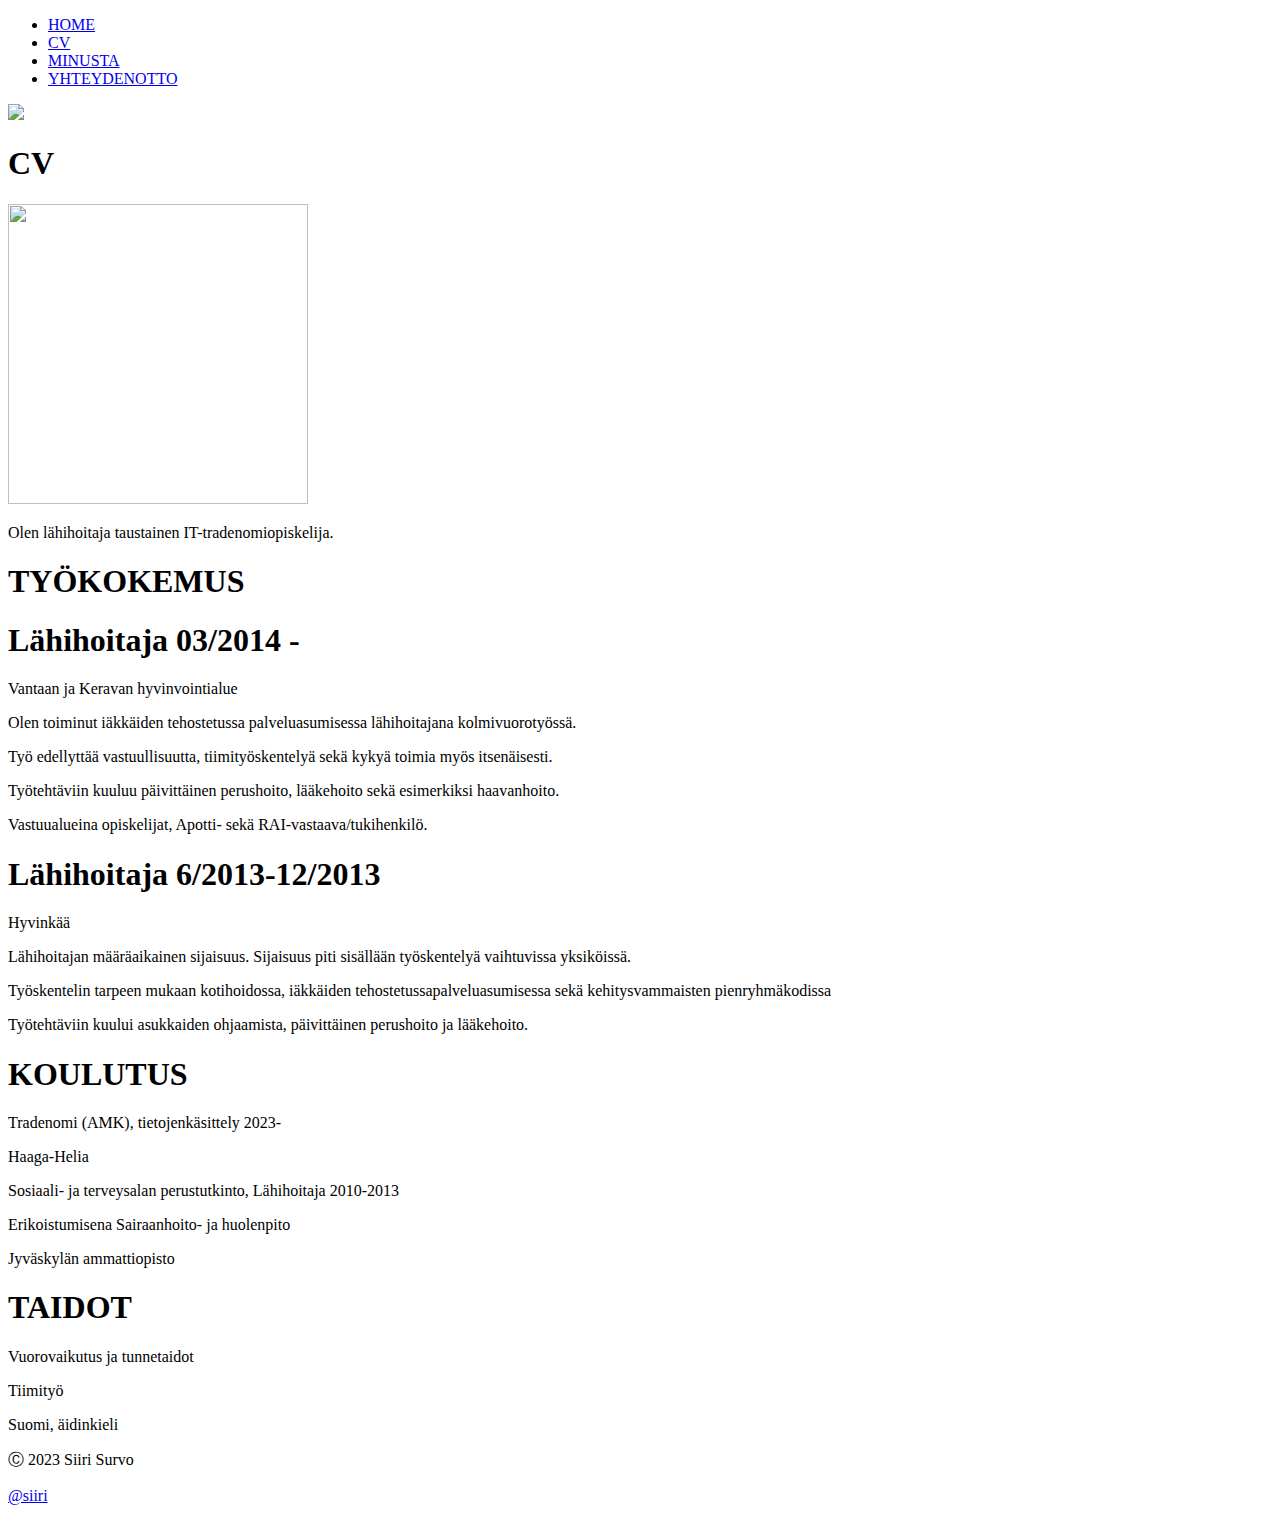
==== cv1.html @ 407fb148 "Add files via upload" ====
<!DOCTYPE html>
<html>
<head>
<title>CV</title>
<meta charset="UTF-8">
<link rel="stylesheet" href="style.css">
</head>
 <body>
  <nav>
    <ul>
      <li><a href="index.html">HOME</a></li>
      <li><a class="active" href="#cv1.html">CV</a></li>
      <li><a href="minusta1.html">MINUSTA</a></li>
      <li><a href="yo.html">YHTEYDENOTTO</a></li>
    </ul>
   </nav>     
   <header>
    <img src="tausta.JPG">
  </header>
    
    <h1>CV</h1>
<section>
<img src="omakuva.JPG"style="width:300px;height:300px;">
</section>
<section>
  <p>Olen lähihoitaja taustainen IT-tradenomiopiskelija.</p>

<h1>TYÖKOKEMUS</h1>
    <div class="section row">
      <div class="column">
        <h1>Lähihoitaja 03/2014 -</h1>
        <p>Vantaan ja Keravan hyvinvointialue</p>
        <p>
          Olen toiminut iäkkäiden tehostetussa palveluasumisessa lähihoitajana kolmivuorotyössä.</p>
          <p> Työ edellyttää vastuullisuutta, tiimityöskentelyä sekä kykyä toimia myös itsenäisesti. </p>
          <p>Työtehtäviin kuuluu päivittäinen perushoito, lääkehoito sekä esimerkiksi haavanhoito. </p>
          <p>Vastuualueina opiskelijat, Apotti- sekä RAI-vastaava/tukihenkilö.</p></div>
      <div class="column"> <h1>Lähihoitaja  6/2013-12/2013</h1>
        <p>Hyvinkää</p>
        <p>Lähihoitajan määräaikainen sijaisuus. Sijaisuus piti sisällään työskentelyä vaihtuvissa yksiköissä. </p>
        <p>Työskentelin tarpeen mukaan kotihoidossa, iäkkäiden tehostetussapalveluasumisessa sekä kehitysvammaisten pienryhmäkodissa</p>
        <p>Työtehtäviin kuului asukkaiden ohjaamista, päivittäinen perushoito ja lääkehoito.</p></div>
    </div>
<h1>KOULUTUS</h1>

    <p>Tradenomi (AMK), tietojenkäsittely 2023-</p>
    <p>Haaga-Helia</p>

    <p>Sosiaali- ja terveysalan perustutkinto, Lähihoitaja 2010-2013</p>
    <p>Erikoistumisena Sairaanhoito- ja huolenpito</p>
    <p>Jyväskylän ammattiopisto</p>

    <h1>TAIDOT</h1>
    <p>Vuorovaikutus ja tunnetaidot</p>
    <p>Tiimityö</p>
    <p>Suomi, äidinkieli</p>
  

</section>
   
    
   
<footer class="footer">
  <p>Ⓒ 2023 Siiri Survo</p>
  <p><a href="mailto:siiri.survo@hotmail.com">@siiri</a></p>
</footer>

</body>
</html>
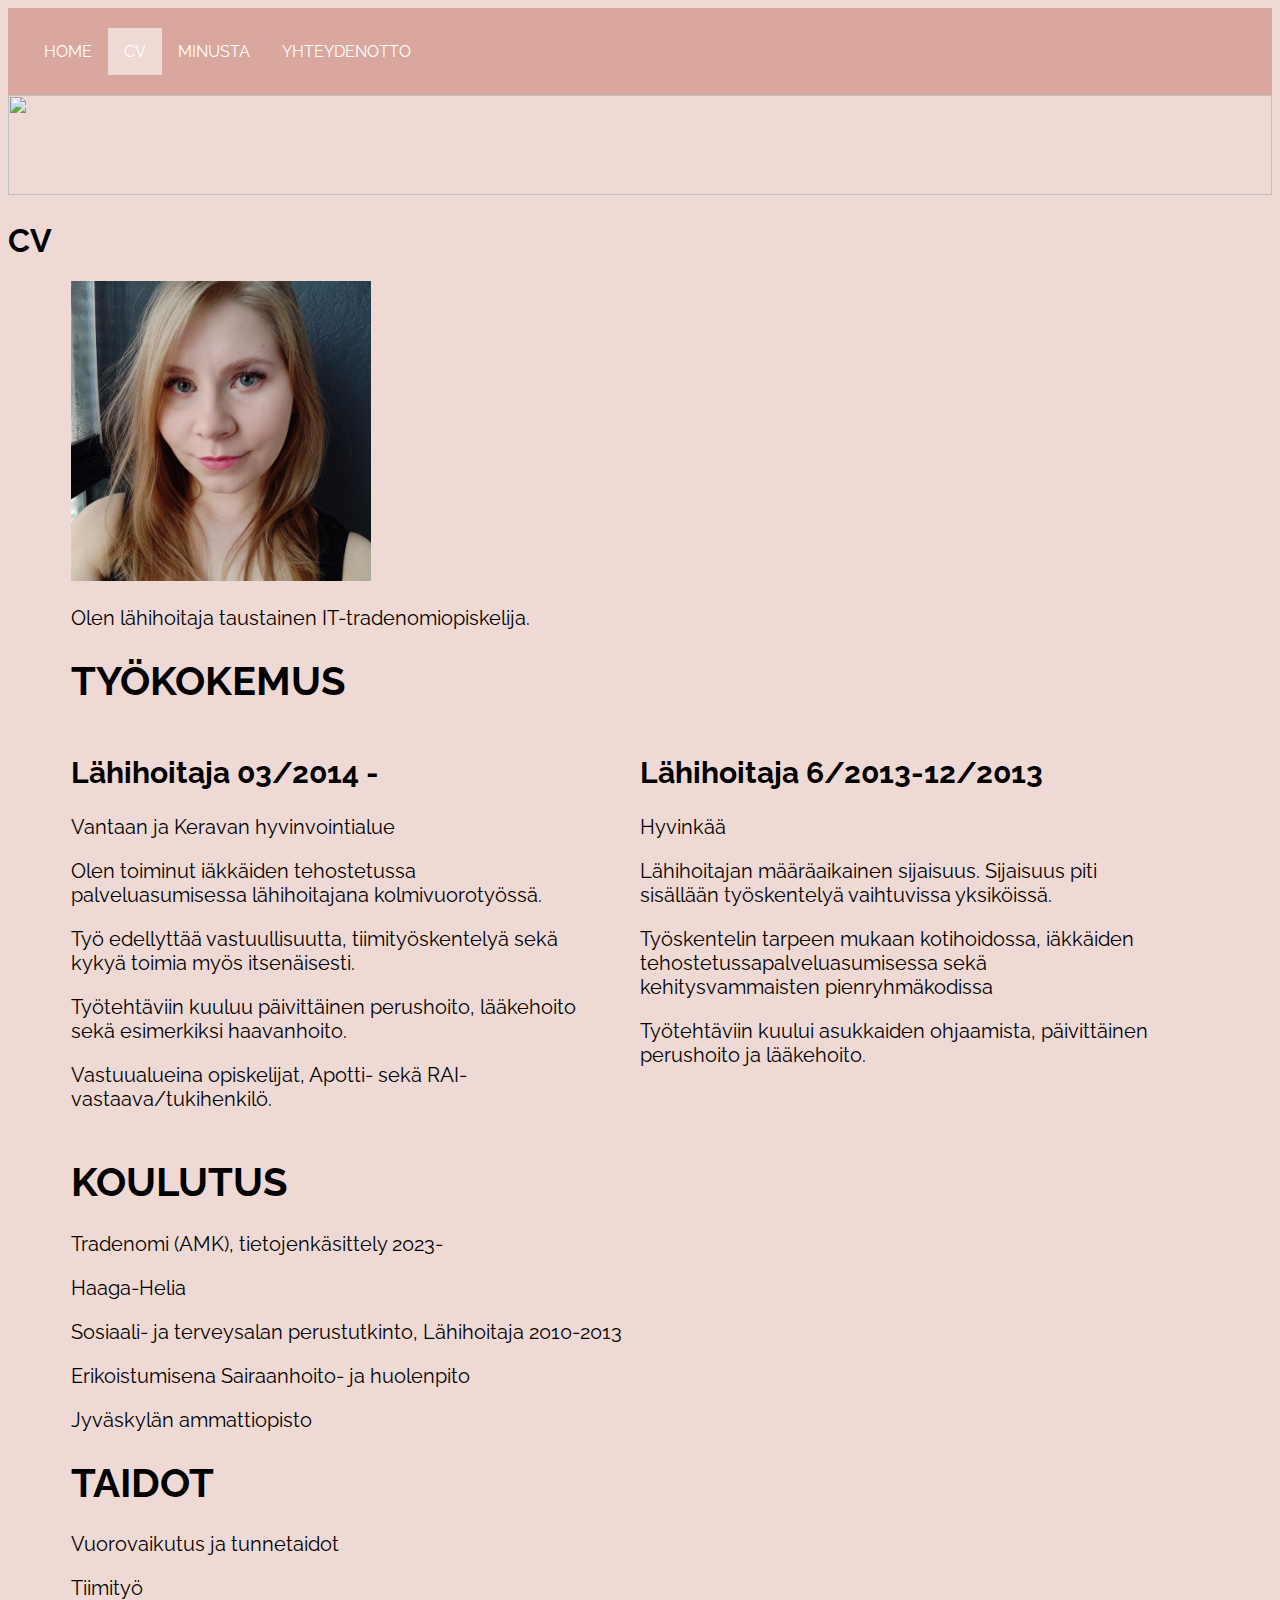
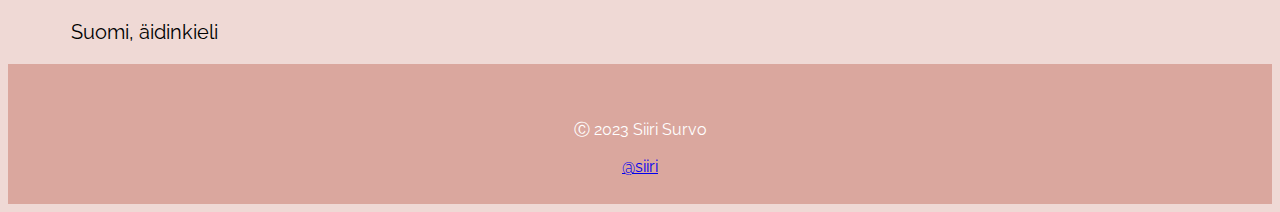
==== commit 15e66d4e: "Add files via upload" ====
--- a/cv1.html
+++ b/cv1.html
@@ -1,5 +1,4 @@
 <!DOCTYPE html>
-<html>
 <head>
 <title>CV</title>
 <meta charset="UTF-8">
@@ -15,33 +14,34 @@
     </ul>
    </nav>     
    <header>
-    <img src="tausta.JPG">
+    <img src="tausta.jpg">
   </header>
     
     <h1>CV</h1>
 <section>
-<img src="omakuva.JPG"style="width:300px;height:300px;">
+<img src="omakuva.jpg" style="width:300px;height:300px;">
 </section>
 <section>
   <p>Olen lähihoitaja taustainen IT-tradenomiopiskelija.</p>
 
-<h1>TYÖKOKEMUS</h1>
+    <h1>TYÖKOKEMUS</h1>
     <div class="section row">
       <div class="column">
-        <h1>Lähihoitaja 03/2014 -</h1>
+        <h2>Lähihoitaja 03/2014 -</h2>
         <p>Vantaan ja Keravan hyvinvointialue</p>
         <p>
           Olen toiminut iäkkäiden tehostetussa palveluasumisessa lähihoitajana kolmivuorotyössä.</p>
           <p> Työ edellyttää vastuullisuutta, tiimityöskentelyä sekä kykyä toimia myös itsenäisesti. </p>
           <p>Työtehtäviin kuuluu päivittäinen perushoito, lääkehoito sekä esimerkiksi haavanhoito. </p>
           <p>Vastuualueina opiskelijat, Apotti- sekä RAI-vastaava/tukihenkilö.</p></div>
-      <div class="column"> <h1>Lähihoitaja  6/2013-12/2013</h1>
+      <div class="column"> <h2>Lähihoitaja  6/2013-12/2013</h2>
         <p>Hyvinkää</p>
         <p>Lähihoitajan määräaikainen sijaisuus. Sijaisuus piti sisällään työskentelyä vaihtuvissa yksiköissä. </p>
         <p>Työskentelin tarpeen mukaan kotihoidossa, iäkkäiden tehostetussapalveluasumisessa sekä kehitysvammaisten pienryhmäkodissa</p>
         <p>Työtehtäviin kuului asukkaiden ohjaamista, päivittäinen perushoito ja lääkehoito.</p></div>
     </div>
-<h1>KOULUTUS</h1>
+
+    <h1>KOULUTUS</h1>
 
     <p>Tradenomi (AMK), tietojenkäsittely 2023-</p>
     <p>Haaga-Helia</p>
--- a/style.css
+++ b/style.css
@@ -0,0 +1,158 @@
+
+@import url('https://fonts.googleapis.com/css2?family=Raleway:wght@300;500&display=swap');
+
+
+header img{
+  width: 100%;
+  background-image:image"kuva/tausta.jpg";
+  height: 100px;
+  
+
+
+}
+
+
+html, body{
+  font-family: 'Raleway';
+  background-color: #efd9d5;
+}
+
+ul {
+  list-style-type: none;
+  margin: 0;
+  padding: 20px;
+  overflow: hidden;
+  background-color: #daa79e;
+}
+
+li {
+  float:left;
+}
+
+li a {
+  display: block;
+  color: white;
+  text-align: center;
+  padding: 14px 16px;
+  text-decoration: none;
+}
+
+li a:hover:not(.active) {
+  background-color: #111;
+}
+
+.active {
+  background-color: #efd9d5;
+}
+
+
+.quote{
+    width: 90%;
+    margin: center;
+    font-size: 28;
+    padding: 150px 10px 150px 10px;
+}
+
+
+/* Style inputs with type="text", select elements and textareas */
+input[type=text], select, textarea {
+    width: 50%; /* Full width */
+    padding: 12px; /* Some padding */ 
+    border: 1px solid #ccc; /* Gray border */
+    border-radius: 4px; /* Rounded borders */
+    box-sizing: border-box; /* Make sure that padding and width stays in place */
+    margin-top: 6px; /* Add a top margin */
+    margin-bottom: 16px; /* Bottom margin */
+    resize: vertical /* Allow the user to vertically resize the textarea (not horizontally) */
+  }
+  
+  /* Style the submit button with a specific background color etc */
+  input[type=submit] {
+    background-color: #daa79e;
+    color: white;
+    padding: 12px 20px;
+    border: none;
+    border-radius: 4px;
+    cursor: pointer;
+  }
+  
+  /* When moving the mouse over the submit button, add a darker green color */
+  input[type=submit]:hover {
+    background-color: #daa79e;
+  }
+  
+  /* Add a background color and some padding around the form */
+  .container {
+    border-radius: 5px;
+    background-color: #f2f2f2;
+    padding: 20px;
+  }
+
+
+.row {
+  margin: auto;
+}
+
+footer {
+  text-align: center;
+  padding-top: 40px;
+  height: 100px;
+  background-color: #daa79e;
+  color: white;
+}
+
+
+
+@media only screen and (min-width: 650px){ 
+
+
+section{
+  width: 75%;
+  margin: auto;
+  font-size: 20px;
+
+  
+}
+header{
+  font-size: 25px;
+  text-align: center;
+  padding: left;
+  margin: 0px;
+
+
+}
+.quote{
+  text-align: center;
+  font-size: 25px;
+}
+}
+
+@media only screen and (min-width: 1250px){
+
+section{
+  width: 90%;
+  margin: auto;
+  font-size: 20px;
+
+  
+}
+header{
+  font-size: 25px;
+  text-align: center;
+  margin: 0px;
+
+
+}
+.column {
+  float: left;
+  width: 45%;
+  padding-right: 5%;
+}
+
+/* Clear floats after the columns */
+.row:after {
+  content: "";
+  display: table;
+  clear: both;
+}
+}